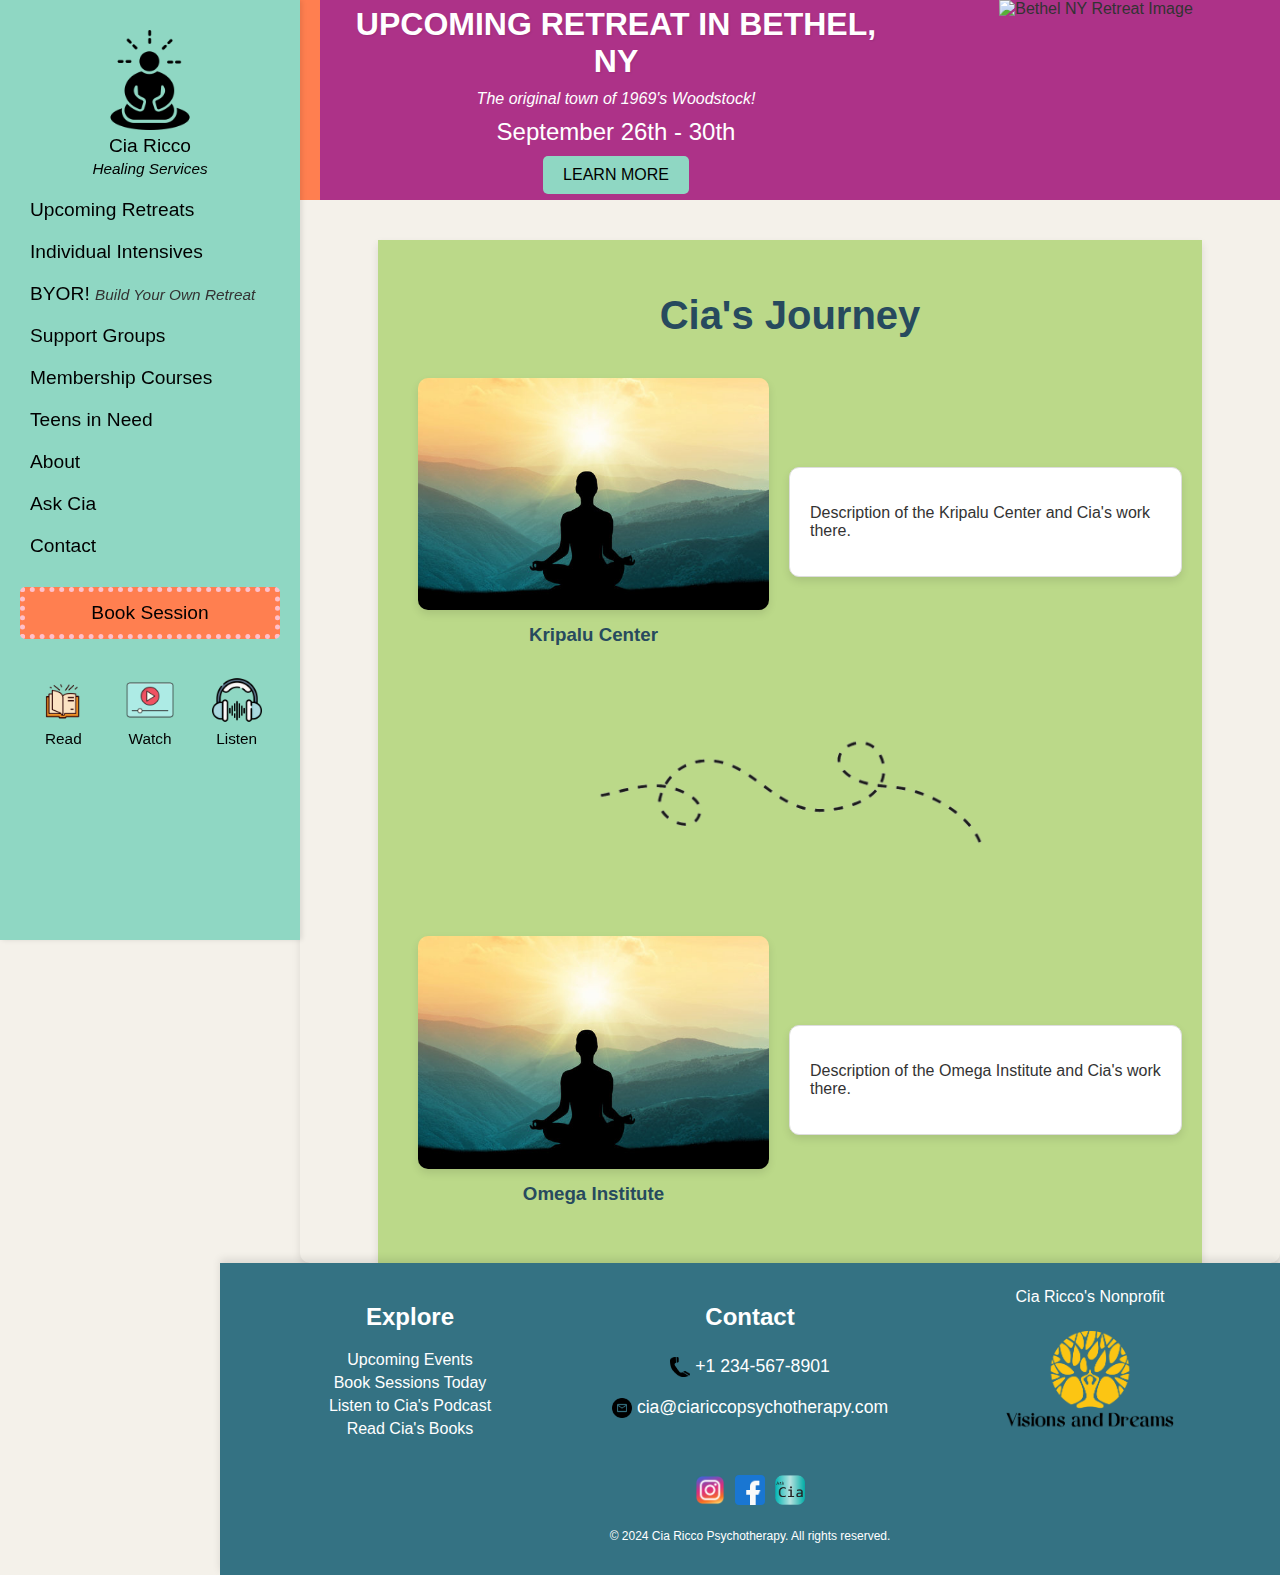
==== about.html @ 13fe224a "Updated Landing page, Cia's about page" ====
<!DOCTYPE html>
<html lang="en">

<head>
    <meta charset="UTF-8">
    <meta name="viewport" content="width=device-width, initial-scale=1.0">
    <title>About - Cia Ricco</title>
    <link rel="stylesheet" href="css/styles.css">
    <link rel="stylesheet" href="css/about.css">
</head>

<body>
    <div class="container">
        <div class="sidebar">
            <div class="logo">
                <a href="index.html">
                    <img src="img/logo-icon.png" alt="Cia Ricco Logo">
                    <p>Cia Ricco</p>
                    <i>Healing Services</i>
                </a>
            </div>
            <a href="events.html">Upcoming Retreats</a>
            <a href="coming-soon.html">Individual Intensives</a>
            <a href="coming-soon.html" id="BYOR" class="sidebar-link">
                <p>BYOR! <i>Build Your Own Retreat</i></p>
            </a><!--BYOR!-->
            <a href="coming-soon.html">Support Groups</a>
            <a href="coming-soon.html">Membership Courses</a>
            <a href="coming-soon.html">Teens in Need</a>
            <a href="coming-soon.html">About</a>
            <a href="coming-soon.html">Ask Cia</a>
            <a href="coming-soon.html">Contact</a>
            <a class="book-button" href="coming-soon.html">Book Session</a>

            <div class="media">
                <a href="#read" class="media-item">

                    <img src="img/read-icon.png" alt="Read Icon" class="media-icon">
                    <p>Read</p>
                </a>
                <a href="#watch" class="media-item">

                    <img src="img/watch-icon.png" alt="Watch Icon" class="media-icon">
                    <p>Watch</p>
                </a>
                <a href="#listen" class="media-item">

                    <img src="img/listen-icon.png" alt="Listen Icon" class="media-icon">
                    <p>Listen</p>
                </a>
            </div>
        </div>

        <div class="content" style="background-image: url('img/ginkgo.png');">
            <div class="banner">
                <div class="banner-content">
                    <h1>UPCOMING RETREAT IN BETHEL, NY</h1>
                    <i>The original town of 1969's Woodstock!</i>
                    <p>September 26th - 30th</p>
                    <a class="learn-more-button" href="#register-section">LEARN MORE</a>
                </div>
                <div class="banner-image">
                    <img src="img/banner_Banner Art.png" alt="Bethel NY Retreat Image">
                </div>
            </div>

            <section class="timeline">
                <h2>Cia's Journey</h2>
                <div class="timeline-container">
                    <div class="timeline-item">
                        <div class="timeline-image">
                            <img src="img/deep-dive.jpg" alt="Kripalu Center">
                            <h3>Kripalu Center</h3>
                        </div>
                        <div class="timeline-content">
                            <p>Description of the Kripalu Center and Cia's work there.</p>
                        </div>
                    </div>
                    <div class="timeline-dotted-line">
                        <img src="img/Dotted-Line-Transparent.png" alt="Dotted Line">
                    </div>
                    <div class="timeline-item">
                        <div class="timeline-image">
                            <img src="img/deep-dive.jpg" alt="Omega Institute">
                            <h3>Omega Institute</h3>
                        </div>
                        <div class="timeline-content">
                            <p>Description of the Omega Institute and Cia's work there.</p>
                        </div>
                    </div>
                    <!-- Add more timeline items and dotted lines as needed -->
                </div>
            </section>
        </div>

        <div class="footer-container">
            <div class="footer-content">
                <div class="footer-table">
                    <div class="footer-column">
                        <h2>Explore</h2>
                        <ul class="sitemap">
                            <li><a href="#">Upcoming Events</a></li>
                            <li><a href="#">Book Sessions Today</a></li>
                            <li><a href="#">Listen to Cia's Podcast</a></li>
                            <li><a href="#">Read Cia's Books</a></li>
                        </ul>
                    </div>
                    <div class="footer-column">
                        <h2>Contact</h2>
                        <ul class="contact-list">
                            <li>
                                <img src="img/phone_icon.png" alt="Phone Icon" class="contact-icon">
                                <a href="tel:+1234567890">+1 234-567-8901</a>
                            </li>
                            <li>
                                <img src="img/email_icon.png" alt="Email Icon" class="contact-icon">
                                <a href="mailto:cia@ciariccopsychotherapy.com">cia@ciariccopsychotherapy.com</a>
                            </li>
                        </ul>
                    </div>
                    <div class="footer-column">
                        <p>Cia Ricco's Nonprofit</p>
                        <a href="https://visionsanddreams.info/"><img src="img/Visions-and-Dreams-logo.png"
                                alt="Visions-and-Dreams Logo" style="height:100px; margin: 20px;"></a>
                    </div>
                </div>
                <div class="social-media">
                    <a href="" target="_blank"><img src="img/instagram.png" alt="X" height="30"></a>
                    <a href="" target="_blank"><img src="img/facebook.png" alt="LinkedIn" height="30"></a>
                    <a href="" target="_blank"><img src="img/ask-cia-05.png" alt="Ask Cia" height="30"></a>
                </div>
                <div class="footer-bottom">
                    <p>&copy; 2024 Cia Ricco Psychotherapy. All rights reserved.</p>
                </div>
            </div>
        </div>
    </div>
</body>

</html>
---- css/styles.css ----
body,
html {
    color: #333;
    margin: 0;
    padding: 0;
}


.container {
    display: flex;
    min-height: 100%;
    flex-direction: column;
}

.sidebar {
    width: 260px;
    padding: 20px;
    background-color: #8fd7c3;
    height: 100%;
    box-shadow: 2px 0 5px rgba(0, 0, 0, 0.1);
    position: fixed;
    text-align: left;
}

.logo {
    width: 100%;
    text-align: center;
}

.logo img {
    width: 100px;
}

.logo p {
    margin: 0;
}

.logo i{
    font-size: .8em;
}


#BYOR {
    display: flex;
    justify-content: space-between;
    align-items: center;
}

#BYOR p {
    margin: 0;
    font-size: 1em;
}

#BYOR i {
    margin: 0;
    font-size: 0.8em;
    font-style: italic;
    color: #333;
}

.sidebar a {
    display: block;
    color: black;
    padding: 10px;
    text-decoration: none;
    font-size: 1.2em;
    border-radius: 5px;
}

.sidebar a:hover {
    background-color: rgb(105, 162, 162);
    color: black;
}

.book-button {
    margin-top:20px;
    text-align: center;
    background-color: coral;
    border-style:dotted;
    border-width:5px;
    border-color: pink;
    border-radius: 5px;
}

.sidebar .book-button:hover {
    background-color: rgb(218, 79, 29);
}


.media {
    display: flex;
    margin-top: 10%;
    flex-direction: row;
    text-align: center;
    width: 100%;
}

.media-item {
    display: flex;
    align-items: center;
    justify-content: center;
    width: 33%;
    transition: background-color 0.3s ease;
    border-radius: 5px;
}

.media .media-item:hover {
    background-color: rgb(105, 162, 162);
}

.media .media-icon {
    width: 50px;
    height: auto;
    margin: 0 auto;
}

.media-item p {
    margin: 0;
    font-size: .8em;
}




.content {
    margin-left: 300px;
    flex: 1;
    background-image: url('../img/ginkgo.png');
    background-size: cover;
    background-repeat: no-repeat;
    background-position: center;
    background-attachment: fixed;
    border-radius: 10px;
    box-shadow: 0 4px 8px rgba(0, 0, 0, 0.1);
}

h1 {
    font-size: 2.5em;
    margin-bottom: 20px;
    text-align: center;
    text-shadow: 1px 1px 2px rgba(0, 0, 0, 0.1);
}

section {
    background-color: white;
    /* Alabaster with opacity */
    margin-bottom: 40px;
    padding: 40px;
    box-shadow: 0 4px 8px rgba(0, 0, 0, 0.1);
}


/* BANNER */
.banner {
    display: flex;
    flex-direction: row;
    background-color:#ad3288;
    margin-bottom: 40px;
    height: 200px; /* Set height to 200px */
    width: 100%;
    overflow: hidden;
    text-align: center;
}

.banner-content {
    display: flex;
    flex-direction: column;
    justify-content: center;
    padding: 0 20px;
    width: 60%;
    color: white;
    border-left-style: solid;
    border-width: 20px;
    border-color:coral;
}

.banner h1 {
    font-size: 2em;
    margin: 0 0 10px;
    color:white;
}

.banner p {
    font-size: 1.5em;
    margin:10px;
}

.learn-more-button {
    width: fit-content;
    margin: 0 auto;
    padding: 10px 20px;
    background-color: #8fd7c3;
    color: black;
    text-decoration: none;
    font-size: 1em;
    border-radius: 5px;
    transition: background-color 0.3s ease;
}

.learn-more-button:hover {
    background-color: rgb(218, 79, 29);
}

.banner-image {
    width: 40%;
    height: 100%;
    overflow: hidden;
}

.banner-image img {
    width: 100%;
    height: 100%;
    object-fit: cover;
}


/*GALLERY*/
.gallery-results {
    padding: 50px 20px;
    background-color: white;
    text-align: center;
}

.gallery-container {
    position: relative;
    width: 70%;
    margin: 0 auto;
    padding: 20px;
    margin-bottom: 40px;
}

.images {
    margin: 0 auto;
    text-align: center;
}

.gallery-img {
    width: auto;
    height: 400px;
}

.gallery-nav {
    cursor: pointer;
    position: absolute;
    top: 50%;
    transform: translateY(-50%);
    padding: 10px 20px;
    color: white;
    font-size: 16px;
    background-color: #333;
    border: none;
    transition: background-color 0.5s;
}

.gallery-nav.left {
    left: 0;
    border-radius: 3px 0 0 3px;
}

.gallery-nav.right {
    right: 0%;
    border-radius: 0 3px 3px 0;
}

.gallery-nav:hover {
    background-color: #FF7847;
}


/*REGISTRATION*/
.registration {
    padding: 50px 20px;
    background-color: white;
    text-align: center;
}

.registration h1 {
    font-size: 2.5em;
    margin-bottom: 20px;
}

.registration p {
    font-size: 1.2em;
    margin-bottom: 30px;
    color: #333;
}

.contact-methods {
    display: flex;
    justify-content: center;
    gap: 40px;
}

.contact-method {
    display: flex;
    align-items: center;
    font-size: 1.2em;
    color: #333;
}

.contact-icon {
    width: 30px;
    height: 30px;
    margin-right: 10px;
}

.contact-method a {
    text-decoration: none;
    color: #FF7847;
    font-weight: bold;
}

.contact-method a:hover {
    text-decoration: underline;
}


/*FAQ*/
.faqs {
    padding: 50px 20px;
    background-color: #fff;
}

.faq-content {
    width: 60%;
    margin: 0 auto;
    text-align: left;
}

.faqs h1 {
    text-align: center;
    font-size: 2.5em;
    margin-bottom: 30px;
}

.faq-item {
    margin-bottom: 30px;
}

.faq-item .question {
    font-weight: bold;
    font-size: 1.2em;
    margin-bottom: 10px;
    color: #333;
}

.faq-item .answer {
    font-size: 1.2em;
    color: #666;
    line-height: 1.6em;
}






















/*FOOTER*/
.footer-container {
    width: calc(100% - 260px);
    margin-left: 220px;
    padding: 20px;
    background-color: rgb(52, 114, 131);
    color: white;
    box-shadow: 0 -4px 8px rgba(0, 0, 0, 0.1);
}

.footer-table {
    display: flex;
    justify-content: space-between;
    width: 100%;
    margin-bottom: 20px;
}

.footer-column {
    flex: 1;
    padding: 0 20px;
    text-align: center;
}

.footer-column h3 {
    margin-bottom: 10px;
}

.footer-column p,
.footer-column a {
    margin: 5px 0;
    color: white;
    text-decoration: none;
}

.footer-column a:hover {
    text-decoration: underline;
}

.footer-column h2 {
    font-size: 1.5em;
    margin-bottom: 20px;
}

.contact-list {
    list-style-type: none;
    padding: 0;
    margin: 0 auto;
}

.contact-list li {
    margin-bottom: 10px;
    display: flex;
    justify-content: center;
    align-items: center;
}

.contact-icon {
    width: 20px;
    height: 20px;
    margin-right: 5px;
}

.contact-list a {
    text-decoration: none;
    color: white;
    font-size: 1.1em;
}

.contact-list a:hover {
    text-decoration: underline;
}

.sitemap {
    list-style-type: none;
    padding: 0;
}

.sitemap li {
    margin: 5px 0;
}

.sitemap li a {
    text-decoration: none;
    color: white;
}

.sitemap li a:hover {
    text-decoration: underline;
}

.social-media {
    display: flex;
    gap: 10px;
    justify-content: center;
    margin-bottom: 20px;
}

.footer-bottom {
    text-align: center;
    font-size: 12px;
}
---- css/about.css ----
body {
    font-family: Arial, sans-serif;
    background-color: #f4f1ea;
    color: #333;
}

.timeline {
    width: 80%;
    margin: 0 auto;
    padding: 20px;
    text-align: center;
    background-color: #bbd989;
}

.timeline h2 {
    font-size: 2.5em;
    color: #274a5e; /* Dark teal */
    margin-bottom: 20px;
}

.timeline-container {
    display: flex;
    flex-direction: column;
    align-items: center;
    position: relative;
    margin: 0 auto;
    gap: 50px;
}

.timeline-item {
    display: flex;
    align-items: center;
    position: relative;
    width: 100%;
    text-align: center;
    justify-content: center;
}

.timeline-item:nth-child(odd) .timeline-content {
    order: 2;
}

.timeline-item:nth-child(even) .timeline-content {
    order: 1;
}

.timeline-content, .timeline-image {
    width: 45%;
    padding: 20px;
    border-radius: 10px;
}

.timeline-content {
    background-color: white;
    border: 1px solid #ddd;
    box-shadow: 0 4px 8px rgba(0, 0, 0, 0.1);
    text-align: left;
}

.timeline-image img {
    width: 100%;
    border-radius: 10px;
    box-shadow: 0 4px 8px rgba(0, 0, 0, 0.1);
}

.timeline-image h3 {
    text-align: center;
    margin-top: 10px;
    color: #274a5e; /* Dark teal */
}

.timeline-dotted-line img {
    width: 50%;
    margin: 0 auto;
}
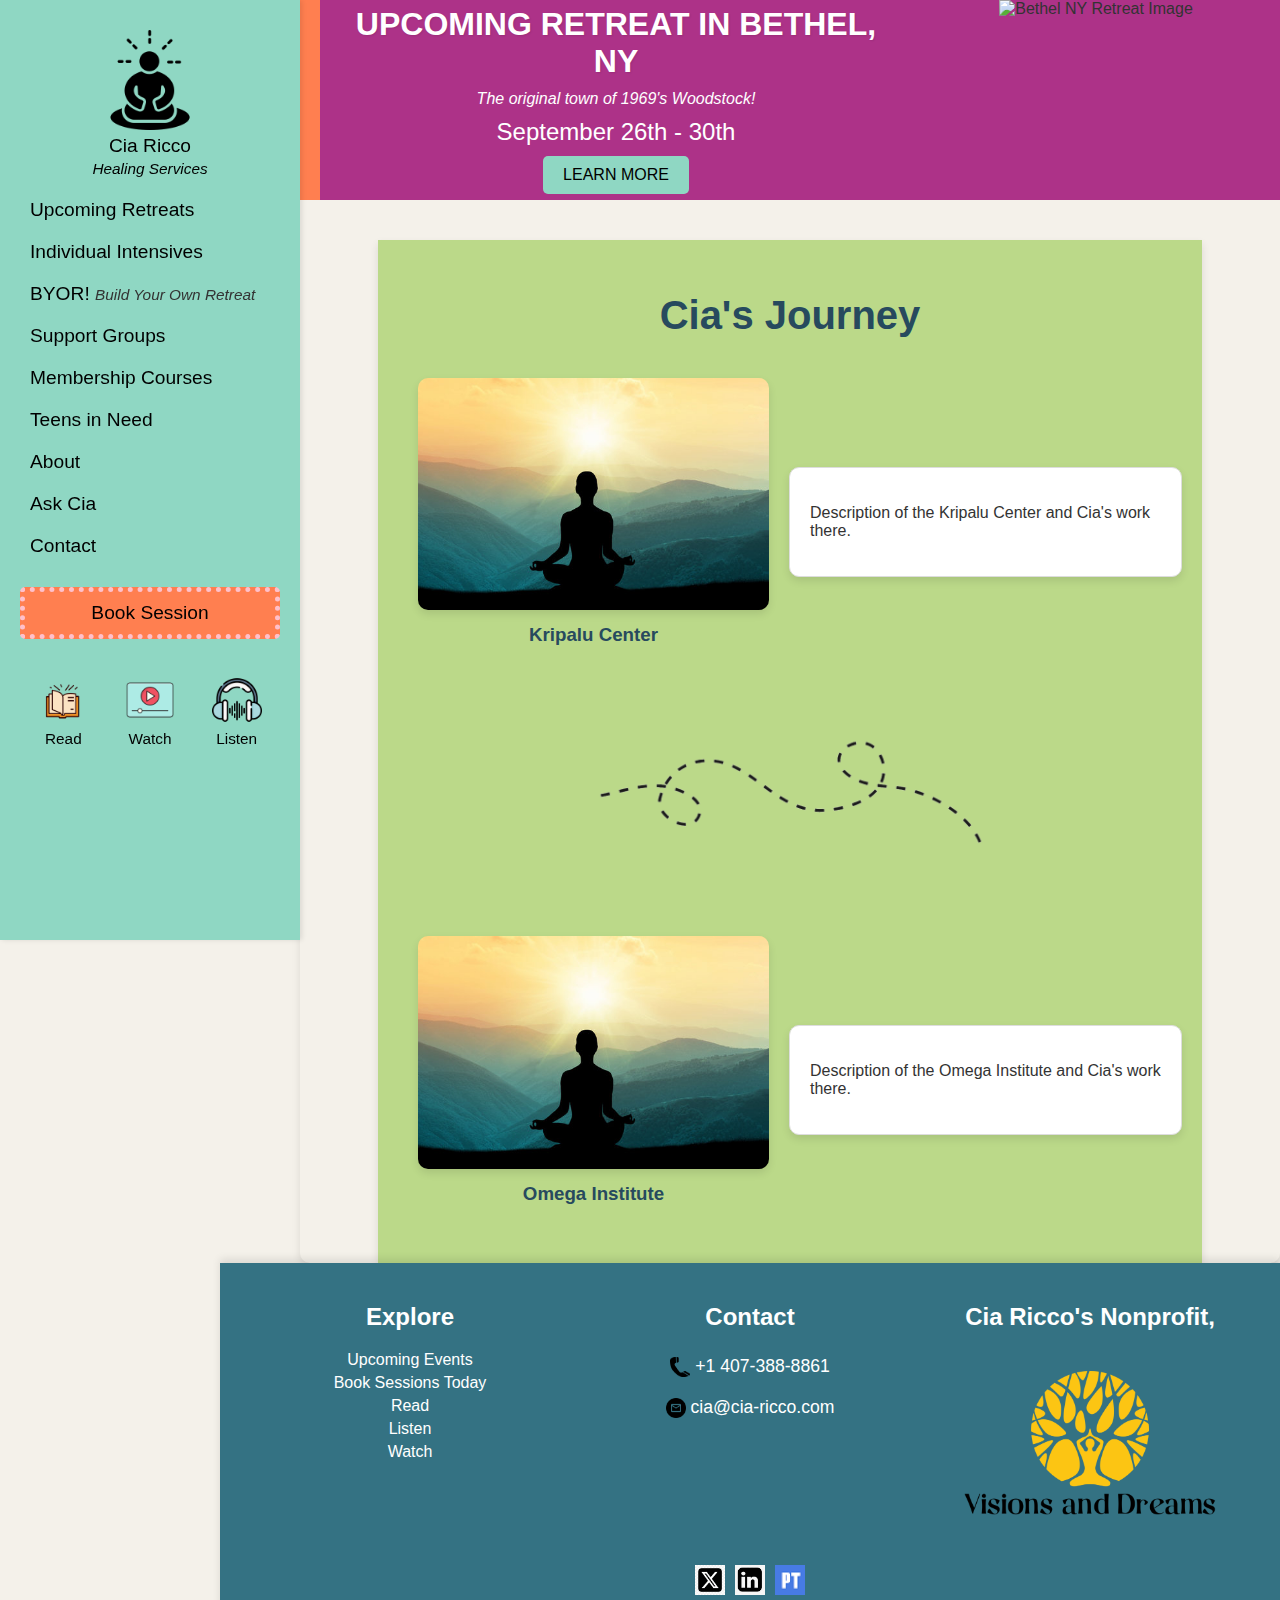
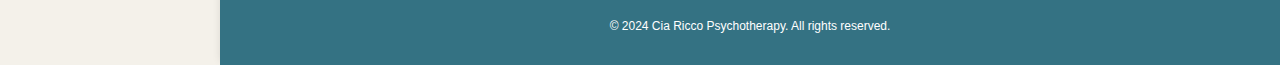
==== commit 72d9d28c: "content-update" ====
--- a/about.html
+++ b/about.html
@@ -101,8 +101,9 @@
                         <ul class="sitemap">
                             <li><a href="#">Upcoming Events</a></li>
                             <li><a href="#">Book Sessions Today</a></li>
-                            <li><a href="#">Listen to Cia's Podcast</a></li>
-                            <li><a href="#">Read Cia's Books</a></li>
+                            <li><a href="#">Read</a></li>
+                            <li><a href="#">Listen</a></li>
+                            <li><a href="#">Watch</a></li>
                         </ul>
                     </div>
                     <div class="footer-column">
@@ -110,24 +111,27 @@
                         <ul class="contact-list">
                             <li>
                                 <img src="img/phone_icon.png" alt="Phone Icon" class="contact-icon">
-                                <a href="tel:+1234567890">+1 234-567-8901</a>
+                                <a href="tel:+14073888861">+1 407-388-8861</a>
                             </li>
                             <li>
                                 <img src="img/email_icon.png" alt="Email Icon" class="contact-icon">
-                                <a href="mailto:cia@ciariccopsychotherapy.com">cia@ciariccopsychotherapy.com</a>
+                                <a href="mailto:cia@cia-ricco.com">cia@cia-ricco.com</a>
                             </li>
                         </ul>
                     </div>
                     <div class="footer-column">
-                        <p>Cia Ricco's Nonprofit</p>
+                        <h2>Cia Ricco's Nonprofit, </h2>
                         <a href="https://visionsanddreams.info/"><img src="img/Visions-and-Dreams-logo.png"
-                                alt="Visions-and-Dreams Logo" style="height:100px; margin: 20px;"></a>
+                                alt="Visions-and-Dreams Logo" style="height:150px; margin: 20px;"></a>
                     </div>
                 </div>
                 <div class="social-media">
-                    <a href="" target="_blank"><img src="img/instagram.png" alt="X" height="30"></a>
-                    <a href="" target="_blank"><img src="img/facebook.png" alt="LinkedIn" height="30"></a>
-                    <a href="" target="_blank"><img src="img/ask-cia-05.png" alt="Ask Cia" height="30"></a>
+                    <a href="https://twitter.com/username" target="_blank"><img src="img/x-icon.webp" alt="X"
+                            height="30"></a>
+                    <a href="https://www.linkedin.com/in/username" target="_blank"><img src="img/linked-in-icon.jpg"
+                            alt="LinkedIn" height="30"></a>
+                    <a href="https://www.psychologytoday.com/profile/username" target="_blank"><img
+                            src="img/psychology-today-icon.png" alt="Psychology Today" height="30"></a>
                 </div>
                 <div class="footer-bottom">
                     <p>&copy; 2024 Cia Ricco Psychotherapy. All rights reserved.</p>
--- a/css/styles.css
+++ b/css/styles.css
@@ -315,41 +315,6 @@
 }
 
 
-/*FAQ*/
-.faqs {
-    padding: 50px 20px;
-    background-color: #fff;
-}
-
-.faq-content {
-    width: 60%;
-    margin: 0 auto;
-    text-align: left;
-}
-
-.faqs h1 {
-    text-align: center;
-    font-size: 2.5em;
-    margin-bottom: 30px;
-}
-
-.faq-item {
-    margin-bottom: 30px;
-}
-
-.faq-item .question {
-    font-weight: bold;
-    font-size: 1.2em;
-    margin-bottom: 10px;
-    color: #333;
-}
-
-.faq-item .answer {
-    font-size: 1.2em;
-    color: #666;
-    line-height: 1.6em;
-}
-
 
 
 
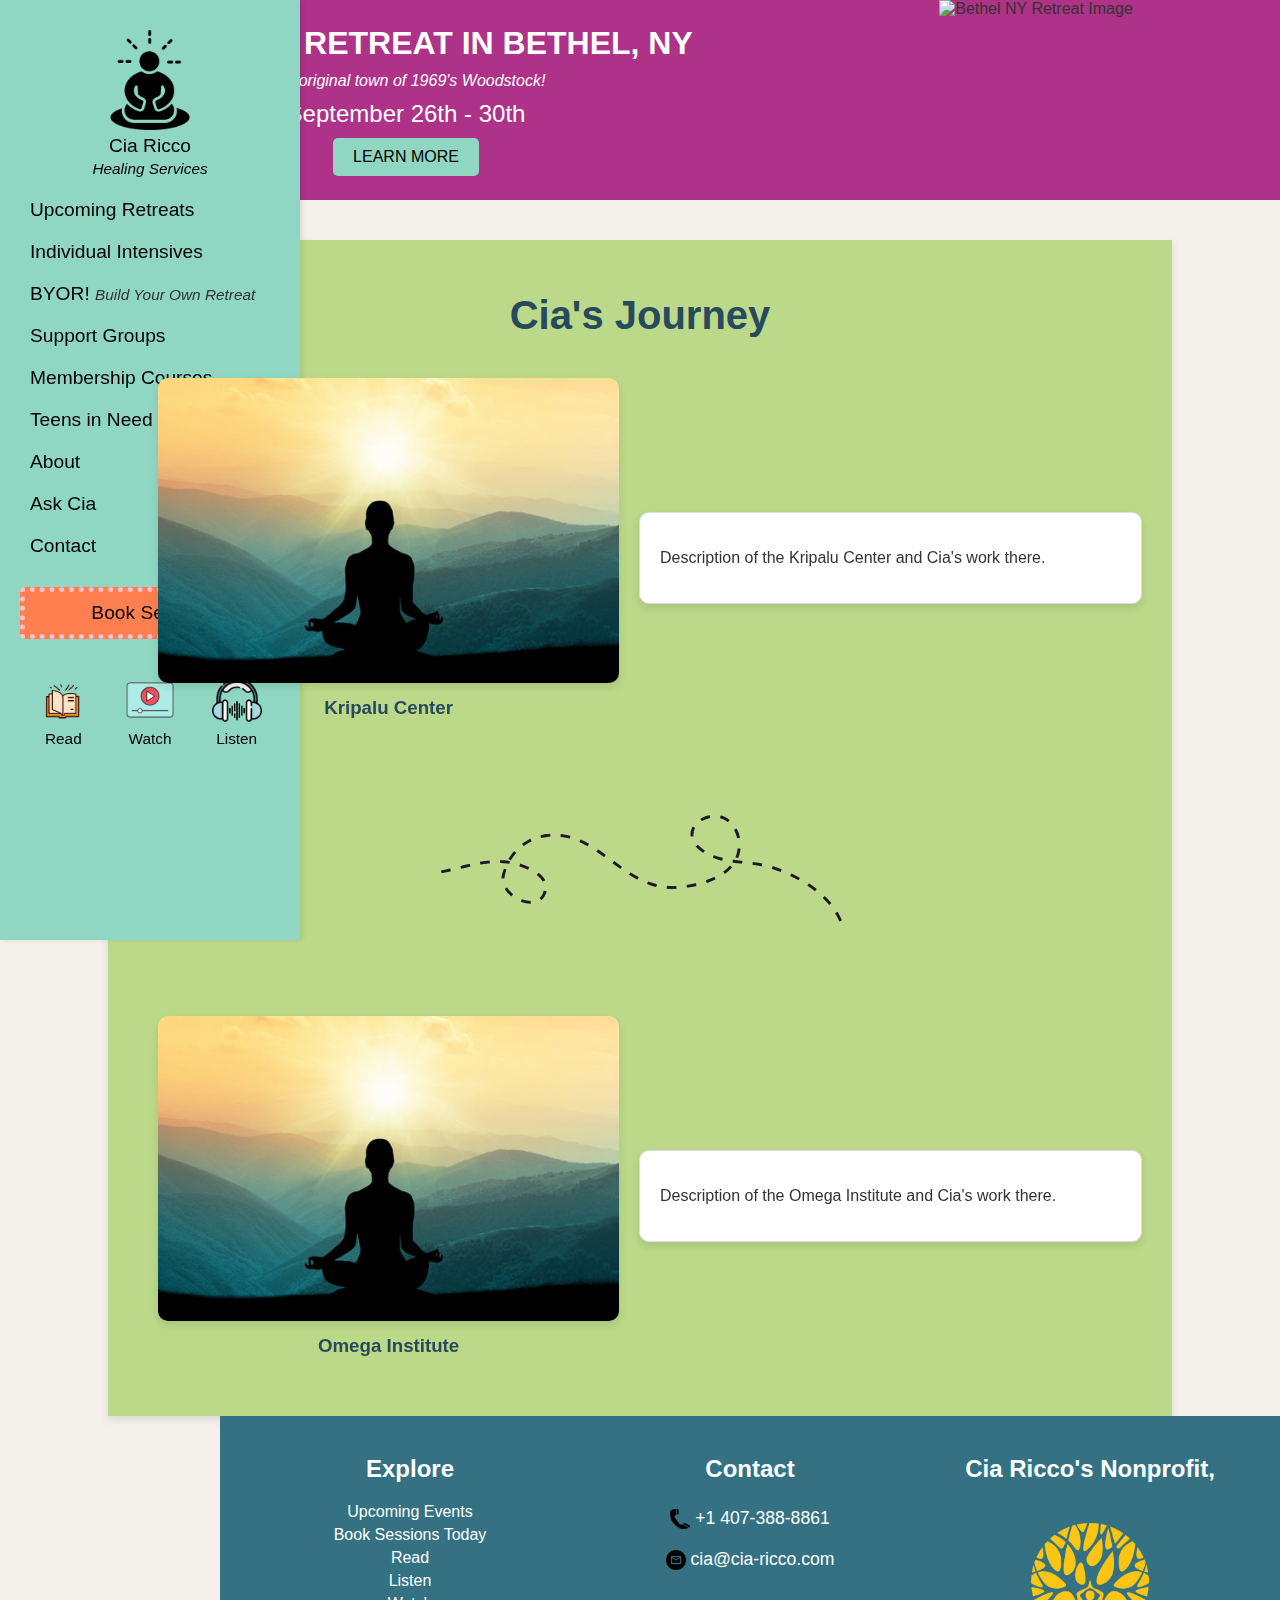
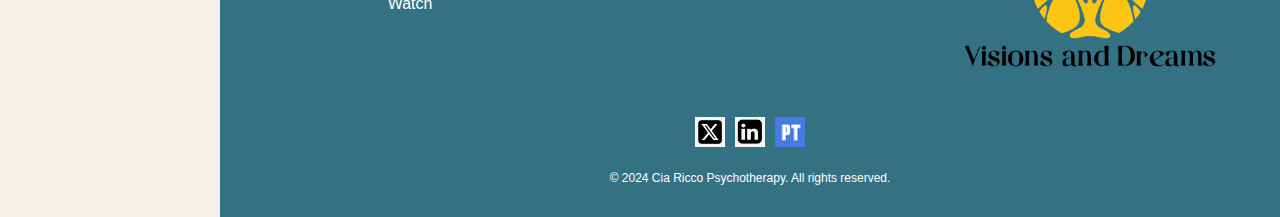
==== commit 60b5ba15: "updated nav links" ====
--- a/about.html
+++ b/about.html
@@ -19,7 +19,7 @@
                     <i>Healing Services</i>
                 </a>
             </div>
-            <a href="events.html">Upcoming Retreats</a>
+            <a href="retreat-info.html">Upcoming Retreats</a>
             <a href="coming-soon.html">Individual Intensives</a>
             <a href="coming-soon.html" id="BYOR" class="sidebar-link">
                 <p>BYOR! <i>Build Your Own Retreat</i></p>
--- a/css/styles.css
+++ b/css/styles.css
@@ -3,13 +3,6 @@
     color: #333;
     margin: 0;
     padding: 0;
-}
-
-
-.container {
-    display: flex;
-    min-height: 100%;
-    flex-direction: column;
 }
 
 .sidebar {
@@ -84,8 +77,8 @@
 
 .sidebar .book-button:hover {
     background-color: rgb(218, 79, 29);
-}
-
+    color:white;
+}
 
 .media {
     display: flex;
@@ -119,27 +112,6 @@
     font-size: .8em;
 }
 
-
-
-
-.content {
-    margin-left: 300px;
-    flex: 1;
-    background-image: url('../img/ginkgo.png');
-    background-size: cover;
-    background-repeat: no-repeat;
-    background-position: center;
-    background-attachment: fixed;
-    border-radius: 10px;
-    box-shadow: 0 4px 8px rgba(0, 0, 0, 0.1);
-}
-
-h1 {
-    font-size: 2.5em;
-    margin-bottom: 20px;
-    text-align: center;
-    text-shadow: 1px 1px 2px rgba(0, 0, 0, 0.1);
-}
 
 section {
     background-color: white;
@@ -340,10 +312,10 @@
 .footer-container {
     width: calc(100% - 260px);
     margin-left: 220px;
+    margin-top: 0;
     padding: 20px;
     background-color: rgb(52, 114, 131);
     color: white;
-    box-shadow: 0 -4px 8px rgba(0, 0, 0, 0.1);
 }
 
 .footer-table {
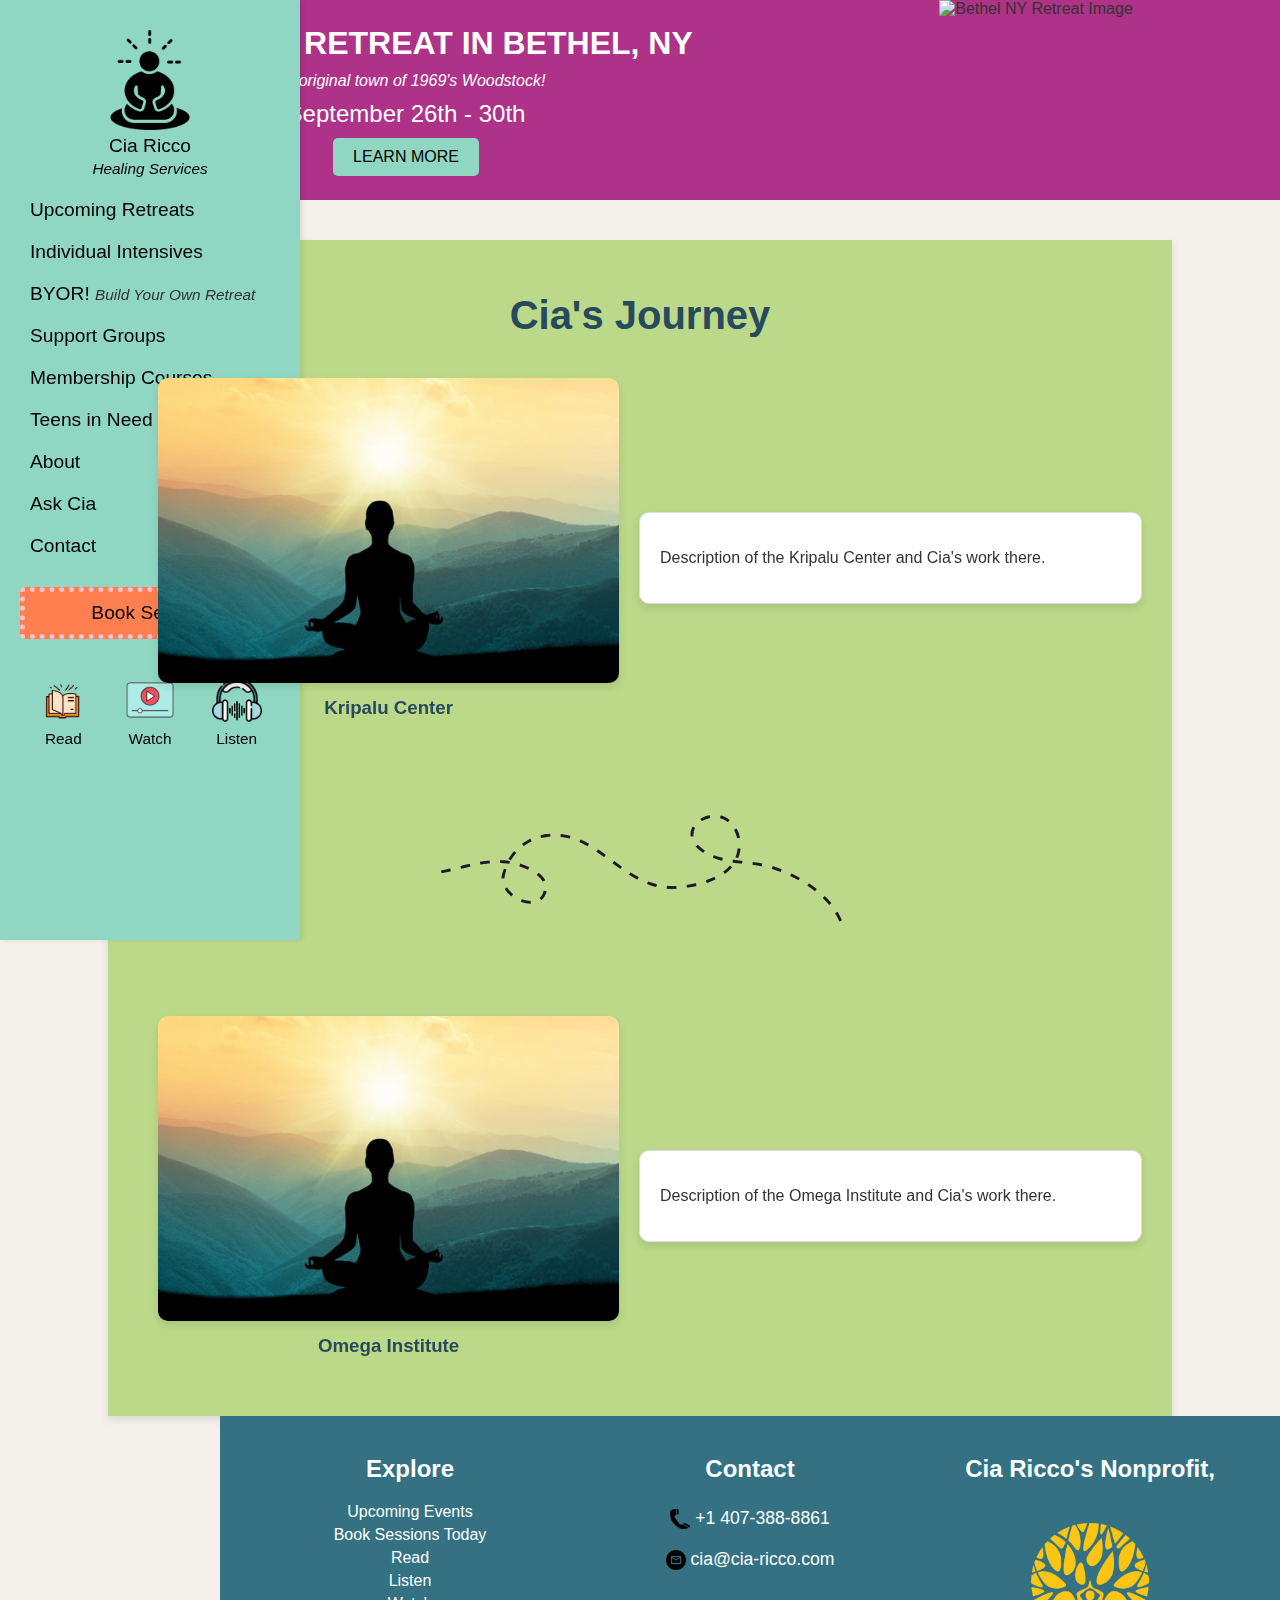
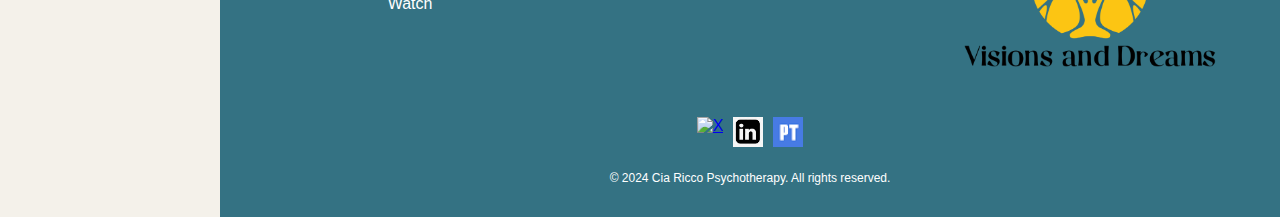
==== commit c50e14c0: "Cia's Edits" ====
--- a/about.html
+++ b/about.html
@@ -19,7 +19,7 @@
                     <i>Healing Services</i>
                 </a>
             </div>
-            <a href="retreat-info.html">Upcoming Retreats</a>
+            <a href="index.html">Upcoming Retreats</a>
             <a href="coming-soon.html">Individual Intensives</a>
             <a href="coming-soon.html" id="BYOR" class="sidebar-link">
                 <p>BYOR! <i>Build Your Own Retreat</i></p>
--- a/css/styles.css
+++ b/css/styles.css
@@ -28,7 +28,7 @@
     margin: 0;
 }
 
-.logo i{
+.logo i {
     font-size: .8em;
 }
 
@@ -66,18 +66,18 @@
 }
 
 .book-button {
-    margin-top:20px;
+    margin-top: 20px;
     text-align: center;
     background-color: coral;
-    border-style:dotted;
-    border-width:5px;
+    border-style: dotted;
+    border-width: 5px;
     border-color: pink;
     border-radius: 5px;
 }
 
 .sidebar .book-button:hover {
     background-color: rgb(218, 79, 29);
-    color:white;
+    color: white;
 }
 
 .media {
@@ -117,7 +117,7 @@
     background-color: white;
     /* Alabaster with opacity */
     margin-bottom: 40px;
-    padding: 40px;
+    padding: 5px 20px 10px 20px;
     box-shadow: 0 4px 8px rgba(0, 0, 0, 0.1);
 }
 
@@ -126,9 +126,10 @@
 .banner {
     display: flex;
     flex-direction: row;
-    background-color:#ad3288;
+    background-color: #ad3288;
     margin-bottom: 40px;
-    height: 200px; /* Set height to 200px */
+    height: 200px;
+    /* Set height to 200px */
     width: 100%;
     overflow: hidden;
     text-align: center;
@@ -143,18 +144,18 @@
     color: white;
     border-left-style: solid;
     border-width: 20px;
-    border-color:coral;
+    border-color: coral;
 }
 
 .banner h1 {
     font-size: 2em;
     margin: 0 0 10px;
-    color:white;
+    color: white;
 }
 
 .banner p {
     font-size: 1.5em;
-    margin:10px;
+    margin: 10px;
 }
 
 .learn-more-button {
@@ -186,57 +187,84 @@
 }
 
 
-/*GALLERY*/
-.gallery-results {
-    padding: 50px 20px;
-    background-color: white;
-    text-align: center;
-}
-
-.gallery-container {
+/*Image Gallery*/
+.gallery-container{
+    box-sizing: border-box;
     position: relative;
-    width: 70%;
+    width: 80%;
     margin: 0 auto;
-    padding: 20px;
-    margin-bottom: 40px;
-}
-
-.images {
+}
+
+.mySlides{
     margin: 0 auto;
     text-align: center;
 }
 
-.gallery-img {
-    width: auto;
-    height: 400px;
-}
-
-.gallery-nav {
+/* Add a pointer when hovering over the thumbnail images */
+.cursor {
+    cursor: pointer;
+}
+
+/* Next & previous buttons */
+.prev,
+.next {
     cursor: pointer;
     position: absolute;
     top: 50%;
-    transform: translateY(-50%);
-    padding: 10px 20px;
-    color: white;
-    font-size: 16px;
-    background-color: #333;
-    border: none;
-    transition: background-color 0.5s;
-}
-
-.gallery-nav.left {
-    left: 0;
+    width: auto;
+    padding: 16px;
+    margin-top: -50px;
+    color: white;
+    font-weight: bold;
+    font-size: 20px;
+    border-radius: 0 3px 3px 0;
+    user-select: none;
+    -webkit-user-select: none;
+    background-color: #8fd7c3;
+}
+
+/* Position the "next button" to the right */
+.next {
+    right: 0;
     border-radius: 3px 0 0 3px;
 }
 
-.gallery-nav.right {
-    right: 0%;
-    border-radius: 0 3px 3px 0;
-}
-
-.gallery-nav:hover {
-    background-color: #FF7847;
-}
+/* On hover, add a black background color with a little bit see-through */
+.prev:hover,
+.next:hover {
+    background-color: rgba(0, 0, 0, 0.8);
+}
+
+/* Number text (1/3 etc) */
+.numbertext {
+    color: #b8b8b8;
+    font-size: 12px;
+    padding: 8px 12px;
+    position: absolute;
+    top: 0;
+}
+
+/* Container for image text */
+.caption-container {
+    text-align: center;
+    background-color: #222;
+    padding: 2px 16px;
+    color: white;
+}
+
+.row:after {
+    content: "";
+    display: table;
+    clear: both;
+}
+
+#gallery-img {
+    height: 300px;
+    width: auto;
+}
+
+
+
 
 
 /*REGISTRATION*/
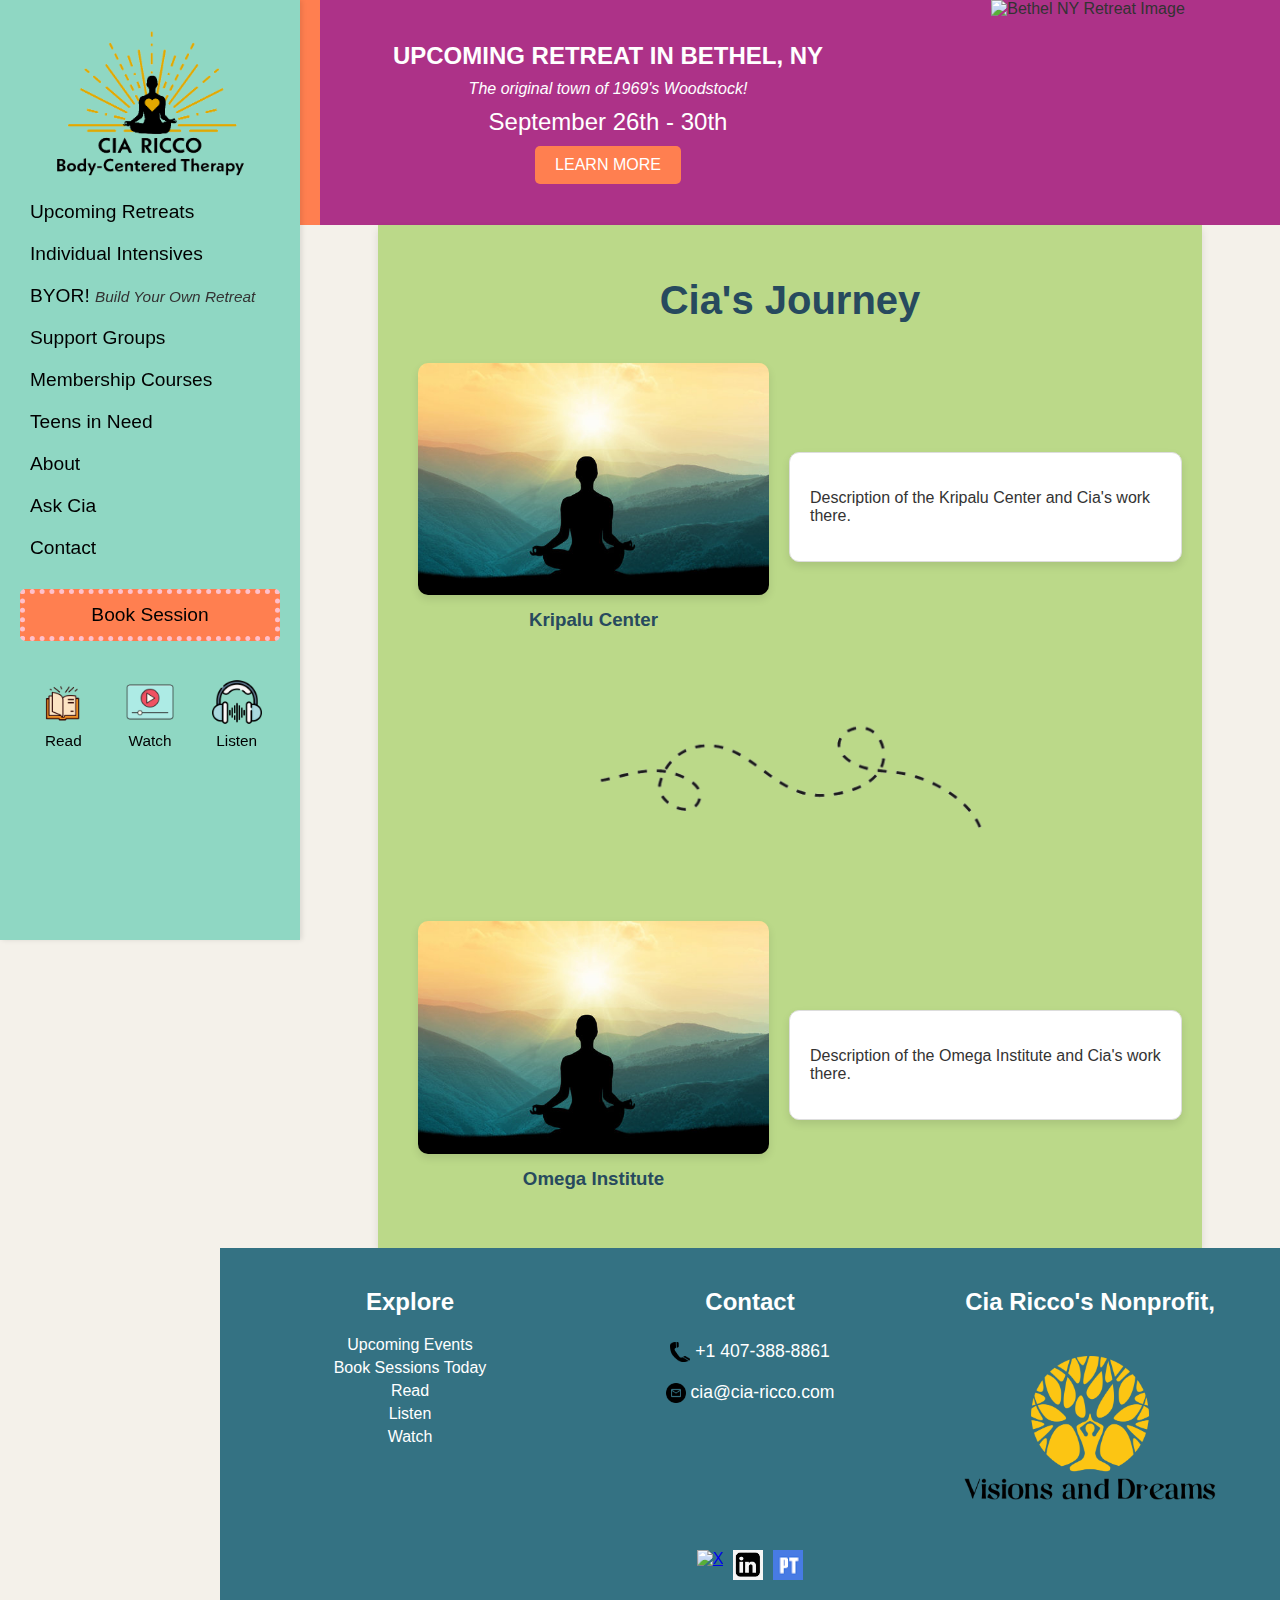
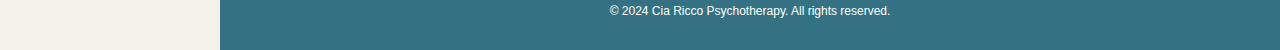
==== commit 8ccbef00: "Clean Up Take #3" ====
--- a/about.html
+++ b/about.html
@@ -7,6 +7,17 @@
     <title>About - Cia Ricco</title>
     <link rel="stylesheet" href="css/styles.css">
     <link rel="stylesheet" href="css/about.css">
+    <link rel="stylesheet" href="css/mobile.css">
+    <!-- Google tag (gtag.js) -->
+    <script async src="https://www.googletagmanager.com/gtag/js?id=G-LVRHMS19G7"></script>
+    <script>
+        window.dataLayer = window.dataLayer || [];
+        function gtag() { dataLayer.push(arguments); }
+        gtag('js', new Date());
+
+        gtag('config', 'G-LVRHMS19G7');
+    </script>
+    <script src="scripts/common.js"></script>
 </head>
 
 <body>
@@ -15,11 +26,10 @@
             <div class="logo">
                 <a href="index.html">
                     <img src="img/logo-icon.png" alt="Cia Ricco Logo">
-                    <p>Cia Ricco</p>
-                    <i>Healing Services</i>
                 </a>
             </div>
-            <a href="index.html">Upcoming Retreats</a>
+
+            <a href="retreat-info.html">Upcoming Retreats</a>
             <a href="coming-soon.html">Individual Intensives</a>
             <a href="coming-soon.html" id="BYOR" class="sidebar-link">
                 <p>BYOR! <i>Build Your Own Retreat</i></p>
@@ -27,31 +37,53 @@
             <a href="coming-soon.html">Support Groups</a>
             <a href="coming-soon.html">Membership Courses</a>
             <a href="coming-soon.html">Teens in Need</a>
-            <a href="coming-soon.html">About</a>
+            <a href="about.html">About</a>
             <a href="coming-soon.html">Ask Cia</a>
             <a href="coming-soon.html">Contact</a>
-            <a class="book-button" href="coming-soon.html">Book Session</a>
+            <a class="book-button" href="booking.html">Book Session</a>
 
             <div class="media">
-                <a href="#read" class="media-item">
-
+                <a href="coming-soon.html" class="media-item">
                     <img src="img/read-icon.png" alt="Read Icon" class="media-icon">
                     <p>Read</p>
                 </a>
-                <a href="#watch" class="media-item">
-
+                <a href="coming-soon.html" class="media-item">
                     <img src="img/watch-icon.png" alt="Watch Icon" class="media-icon">
                     <p>Watch</p>
                 </a>
-                <a href="#listen" class="media-item">
-
+                <a href="coming-soon.html" class="media-item">
                     <img src="img/listen-icon.png" alt="Listen Icon" class="media-icon">
                     <p>Listen</p>
                 </a>
             </div>
         </div>
 
-        <div class="content" style="background-image: url('img/ginkgo.png');">
+        <div class="navbar">
+            <div class="navbar-left">
+                <button class="dropdown-btn">&#9776;</button>
+                <div class="dropdown-content">
+                    <a href="retreat-info.html">Upcoming Retreats</a>
+                    <a href="coming-soon.html">Individual Intensives</a>
+                    <a href="coming-soon.html" id="BYOR" class="sidebar-link">
+                        <p>BYOR! <i>Build Your Own Retreat</i></p>
+                    </a><!--BYOR!-->
+                    <a href="coming-soon.html">Support Groups</a>
+                    <a href="coming-soon.html">Membership Courses</a>
+                    <a href="coming-soon.html">Teens in Need</a>
+                    <a href="coming-soon.html">About</a>
+                    <a href="coming-soon.html">Ask Cia</a>
+                    <a href="coming-soon.html">Contact</a>
+                </div>
+            </div>
+            <div class="navbar-center">
+                <a href="index.html"><!--img src="img/lotus-icon.png" alt="Cia Ricco Logo" id="logo"--></a>
+            </div>
+            <div class="navbar-right">
+                <a href="booking.html" class="book-appointment-btn">BOOK</a>
+            </div>
+        </div>
+
+        <div class="content">
             <div class="banner">
                 <div class="banner-content">
                     <h1>UPCOMING RETREAT IN BETHEL, NY</h1>
@@ -99,11 +131,11 @@
                     <div class="footer-column">
                         <h2>Explore</h2>
                         <ul class="sitemap">
-                            <li><a href="#">Upcoming Events</a></li>
-                            <li><a href="#">Book Sessions Today</a></li>
-                            <li><a href="#">Read</a></li>
-                            <li><a href="#">Listen</a></li>
-                            <li><a href="#">Watch</a></li>
+                            <li><a href="retreat-info.html">Upcoming Events</a></li>
+                            <li><a href="booking.html">Book Sessions Today</a></li>
+                            <li><a href="coming-soon.html">Read</a></li>
+                            <li><a href="coming-soon.html">Listen</a></li>
+                            <li><a href="coming-soon.html">Watch</a></li>
                         </ul>
                     </div>
                     <div class="footer-column">
--- a/css/styles.css
+++ b/css/styles.css
@@ -18,18 +18,12 @@
 .logo {
     width: 100%;
     text-align: center;
+    padding:0;
+    margin:0;
 }
 
 .logo img {
-    width: 100px;
-}
-
-.logo p {
-    margin: 0;
-}
-
-.logo i {
-    font-size: .8em;
+    width: 200px;
 }
 
 
@@ -65,7 +59,7 @@
     color: black;
 }
 
-.book-button {
+.sidebar .book-button {
     margin-top: 20px;
     text-align: center;
     background-color: coral;
@@ -100,7 +94,7 @@
 .media .media-item:hover {
     background-color: rgb(105, 162, 162);
 }
-
+ 
 .media .media-icon {
     width: 50px;
     height: auto;
@@ -121,15 +115,16 @@
     box-shadow: 0 4px 8px rgba(0, 0, 0, 0.1);
 }
 
+.content{
+    margin-left: 300px;
+}
 
 /* BANNER */
 .banner {
     display: flex;
     flex-direction: row;
     background-color: #ad3288;
-    margin-bottom: 40px;
-    height: 200px;
-    /* Set height to 200px */
+    height: 225px;
     width: 100%;
     overflow: hidden;
     text-align: center;
@@ -139,7 +134,7 @@
     display: flex;
     flex-direction: column;
     justify-content: center;
-    padding: 0 20px;
+    padding: 0px;
     width: 60%;
     color: white;
     border-left-style: solid;
@@ -148,13 +143,13 @@
 }
 
 .banner h1 {
-    font-size: 2em;
+    font-size: 150%;
     margin: 0 0 10px;
     color: white;
 }
 
 .banner p {
-    font-size: 1.5em;
+    font-size: 150%;
     margin: 10px;
 }
 
@@ -162,8 +157,8 @@
     width: fit-content;
     margin: 0 auto;
     padding: 10px 20px;
-    background-color: #8fd7c3;
-    color: black;
+    background-color: coral;
+    color: white;
     text-decoration: none;
     font-size: 1em;
     border-radius: 5px;
@@ -185,6 +180,36 @@
     height: 100%;
     object-fit: cover;
 }
+
+@media (max-width: 768px) {
+    .banner {
+        flex-direction: column;
+        height: auto;
+    }
+
+    .banner-content, .banner-image {
+        width: 100%;
+    }
+
+    .banner-content {
+        border-left: none;
+        padding: 10px;
+    }
+
+    .banner h1 {
+        font-size: 1.5em;
+    }
+
+    .banner p {
+        font-size: 1em;
+    }
+
+    .learn-more-button {
+        font-size: 0.8em;
+        padding: 8px 16px;
+    }
+}
+
 
 
 /*Image Gallery*/
--- a/css/mobile.css
+++ b/css/mobile.css
@@ -0,0 +1,255 @@
+/*footer needs adjusted when minimized to 1024px for desktop*/
+/**/
+
+
+/*Desktop*/
+@media(min-width: 1024px) {
+    .sidebar {
+        display: block;
+    }
+
+    .navbar {
+        display: none;
+    }
+}
+
+/*Tablet*/
+@media (max-width: 1024px) {
+    .sidebar {
+        display: none;
+    }
+
+    .navbar {
+        display: flex;
+        align-items: center;
+        justify-content: space-between;
+        background-color: #8fd7c3;
+        color: black;
+        padding: 10px;
+        position: sticky;
+        top: 0;
+        z-index: 15;
+    }
+
+    .navbar .navbar-left {
+        position: absolute;
+        left: 0%;
+        display: flex;
+        align-items: center;
+    }
+
+    .navbar-center {
+        display: flex;
+        justify-content: center;
+        flex-grow: 1;
+        /* Ensures the center content is centered */
+    }
+
+    .navbar-right {
+        display: flex;
+        align-items: center;
+    }
+
+    .dropdown-btn {
+        font-size: 30px;
+        /* Adjust button size as needed */
+        background: none;
+        border: none;
+        cursor: pointer;
+        padding: 20px;
+        padding-left: 40px;
+    }
+
+    .dropdown-content {
+        display: none;
+        position: absolute;
+        left: 0;
+        top: 60px;
+        background-color: #f9f9f9;
+        box-shadow: 0px 8px 16px 0px rgba(0, 0, 0, 0.2);
+        z-index: 1;
+    }
+
+    .dropdown-content a {
+        color: black;
+        padding: 12px 16px;
+        text-decoration: none;
+        display: block;
+        width: 200px;
+    }
+
+    .dropdown-content a:hover {
+        background-color: rgb(105, 162, 162);
+        color: black;
+    }
+
+    #logo {
+        width: 50px;
+    }
+
+    .book-appointment-btn {
+        background-color: coral;
+        border-style: dotted;
+        border-width: 5px;
+        border-color: pink;
+        border-radius: 5px;
+        padding: 10px 20px;
+        cursor: pointer;
+        font-size: 16px;
+        text-align: center;
+        text-decoration: none;
+    }
+
+    .navbar-right a {
+        color: black;
+    }
+
+    .book-appointment-btn:hover {
+        background-color: rgb(218, 79, 29);
+        color: white;
+    }
+
+    .content {
+        margin-left: 0;
+        
+    }
+
+    .table {
+        flex-direction: column;
+    }
+
+    .retreat-intro .column {
+        padding: 10px;
+    }
+
+    .retreat-intro .column p,
+    .retreat-intro .column ul {
+        text-align: center;
+    }
+
+    #centered-list {
+        list-style-type: disc;
+        padding: 0;
+        display: inline-block;
+        text-align: left;
+        /* Align text to the left within the list items */
+    }
+
+    #centered-list li {
+        margin-bottom: 10px;
+        display: list-item;
+    }
+
+    #right{
+        padding: 0;
+        border-left-style: none;
+        border-top-style: dotted;
+        border-width: 2px;
+        border-color: rgb(143, 143, 143);
+    }
+
+    .accomodations {
+        flex-direction: column;
+    }
+
+    .food,
+    .rooms {
+        max-width: 100%;
+    }
+
+    .food {
+        padding: 0;
+        border-left-style: none;
+        border-top-style: dotted;
+        border-width: 2px;
+        border-color: rgb(143, 143, 143);
+    }
+
+    .schedule {
+        flex-direction: column;
+    }
+
+    .itinerary,
+    .dates {
+        max-width: 100%;
+    }
+
+    .day h2 {
+        font-size: 1.2em;
+    }
+
+    .day .toggle {
+        font-size: 1.2em;
+    }
+
+    .dates h2 {
+        text-align: center;
+    }
+
+    .dates ul {
+        text-align: left;
+    }
+
+    #gallery-img {
+        max-width: 300px;
+        height: auto;
+    }
+
+    .column-container {
+        flex-direction: column;
+    }
+
+    .column-container ul {
+        min-width: 100%;
+    }
+
+    .travel-content {
+        flex-direction: column;
+    }
+
+    .travel-image {
+        order: 2;
+        margin-top: 20px;
+    }
+
+    .footer-container {
+        width: 100%;
+        margin-left: 0;
+        padding: 0;
+        padding-bottom: 5px;
+    }
+
+    .footer-table {
+        flex-direction: column;
+        align-items: center;
+    }
+
+    #nonprofit {
+        display: none;
+    }
+
+    /*banner mobile*/
+    
+
+}
+
+/*Mobile*/
+@media (max-width: 500px) {
+  /**/
+}
+
+@media (max-width: 425px) {
+    .content {
+        padding: 10px;
+    }
+    
+    section{
+        margin: 5px 0;
+        padding: 10px;
+    }
+
+    #gallery-img {
+        max-width: 200px;
+        height: auto;
+    }
+}
